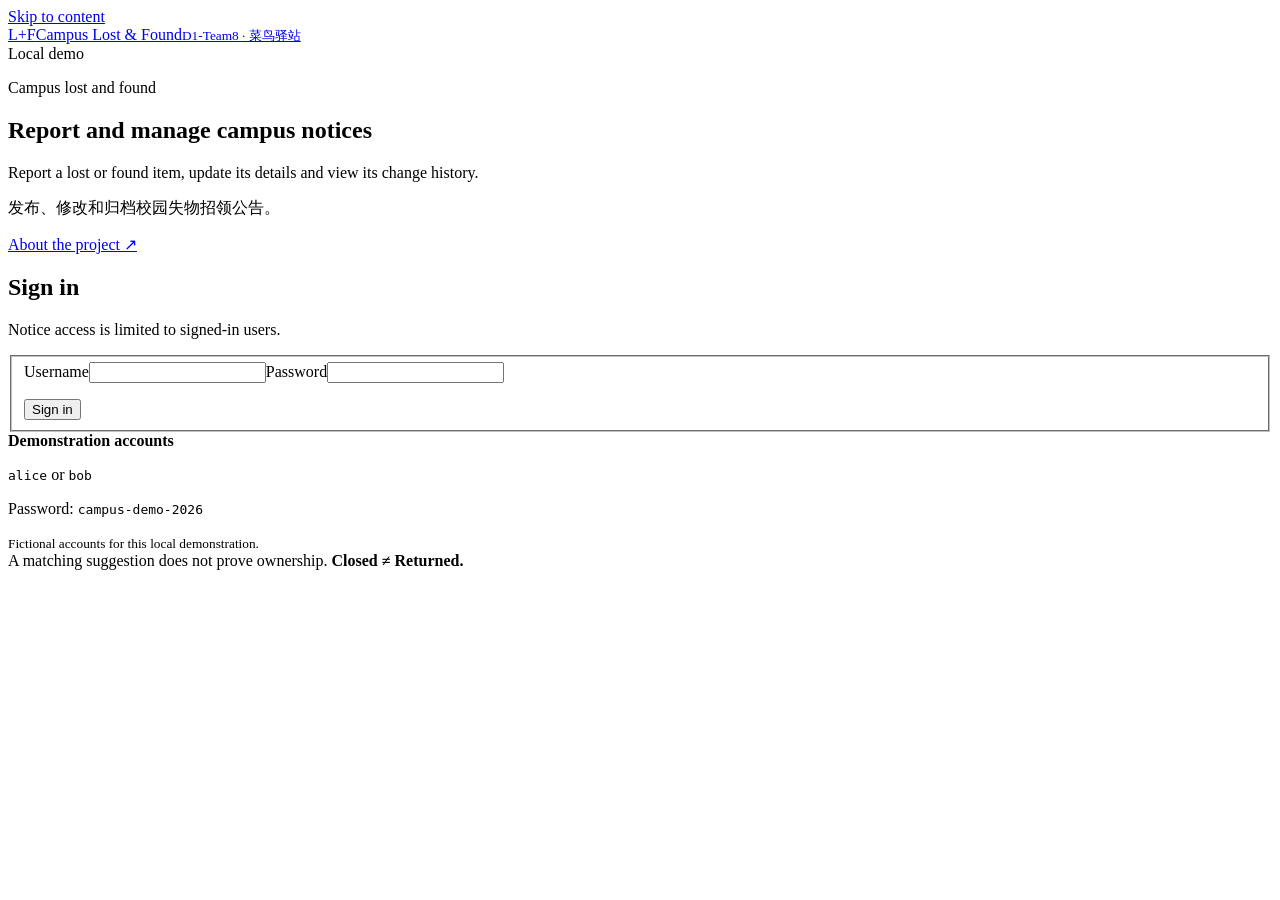
==== backend/src/main/resources/static/app/index.html @ 49f68461 "Implement T08 notice creation editing and guarded archiving" ====
<!doctype html>
<html lang="en">
<head>
  <meta charset="utf-8">
  <meta name="viewport" content="width=device-width, initial-scale=1">
  <meta name="theme-color" content="#176b59">
  <title>Campus Lost &amp; Found</title>
  <link rel="stylesheet" href="/app/app.css">
  <script src="/app/app.js" defer></script>
</head>
<body>
  <a class="skip-link" href="#main-content">Skip to content</a>
  <header class="site-header">
    <a class="brand" href="#/mine" data-route="/mine"><span class="brand-mark" aria-hidden="true">L+F</span><span>Campus Lost &amp; Found<small>D1-Team8 · 菜鸟驿站</small></span></a>
    <div class="account-area"><span class="demo-label">Local demo</span><span id="account-name"></span><button id="logout-button" class="text-button" type="button" hidden>Sign out</button></div>
  </header>

  <main id="main-content" tabindex="-1">
    <div id="app-message" class="message" role="status" aria-live="polite" tabindex="-1" hidden></div>

    <section id="login-view" class="login-layout" aria-labelledby="login-heading">
      <div class="login-intro"><p class="eyebrow">Campus lost and found</p><h1>Report and manage campus notices</h1><p>Report a lost or found item, update its details and view its change history.</p><p class="muted">发布、修改和归档校园失物招领公告。</p><a href="https://escape0007.github.io/campus-lost-and-found-platform/" target="_blank" rel="noopener noreferrer">About the project ↗</a></div>
      <section class="panel login-panel"><h2 id="login-heading">Sign in</h2><p class="muted">Notice access is limited to signed-in users.</p><form id="login-form" novalidate><fieldset id="login-fields"><label for="login-username">Username</label><input id="login-username" name="username" autocomplete="username" required><label for="login-password">Password</label><input id="login-password" name="password" type="password" autocomplete="current-password" required><p id="login-error" class="field-error" role="alert"></p><button id="login-submit" class="button primary wide" type="submit">Sign in</button></fieldset></form><div class="demo-credentials"><strong>Demonstration accounts</strong><p><code>alice</code> or <code>bob</code></p><p>Password: <code>campus-demo-2026</code></p><small>Fictional accounts for this local demonstration.</small></div></section>
    </section>

    <div id="workspace" hidden>
      <nav class="workspace-nav" aria-label="Notice navigation"><div class="nav-tabs"><a href="#/mine" data-route="/mine" id="mine-nav">My notices</a><a href="#/available" data-route="/available" id="available-nav">Available notices</a></div><a class="button primary" href="#/new" data-route="/new">+ New notice</a></nav>

      <section id="list-view" aria-labelledby="list-heading" hidden><div class="section-heading"><div><p class="eyebrow">Notice board</p><h1 id="list-heading">My notices</h1><p id="list-description" class="muted"></p></div><button id="refresh-list" class="button secondary" type="button">Refresh</button></div><div id="notice-list" class="notice-grid" aria-live="polite"></div><div id="pagination" class="pagination" hidden><button id="previous-page" class="button secondary" type="button">← Previous</button><span id="page-label"></span><button id="next-page" class="button secondary" type="button">Next →</button></div></section>

      <section id="detail-view" aria-labelledby="detail-heading" hidden><button id="detail-back" class="text-button back-button" type="button">← Back to notices</button><article class="panel detail-panel"><div class="detail-topline"><div id="detail-badges" class="badges"></div><div class="detail-actions"><button id="edit-notice" class="button secondary" type="button">Edit notice</button><button id="show-close" class="button secondary warning-button" type="button">Archive notice</button></div></div><h1 id="detail-heading"></h1><div id="detail-facts" class="facts"></div><p id="detail-description" class="notice-description"></p><div id="detail-photos" class="photo-gallery"></div><div id="detail-lock" class="info-note" hidden></div><div class="record-meta"><span id="detail-id"></span><span id="detail-version"></span><button id="copy-link" class="text-button" type="button">Copy stable link</button></div></article>

        <section id="close-panel" class="panel close-panel" aria-labelledby="close-heading" hidden><h2 id="close-heading">Archive this notice?</h2><p><strong>Closed means archived. It does not confirm that the item was returned.</strong></p><p class="muted">归档后公告退出可用列表，原链接和历史仍保留。归还需要双方独立确认。</p><form id="close-form" novalidate><fieldset id="close-fields"><label for="close-reason">Reason for archiving <span class="required">*</span></label><textarea id="close-reason" rows="3" required aria-describedby="close-error"></textarea><p id="close-error" class="field-error" role="alert"></p><div class="form-actions"><button id="close-submit" class="button danger" type="submit">Confirm archive</button><button id="close-cancel" class="button secondary" type="button">Cancel</button><button id="close-refresh" class="button secondary" type="button" hidden>Refresh status</button></div></fieldset></form></section>

        <section class="panel history-panel" aria-labelledby="history-heading"><div class="section-heading compact"><h2 id="history-heading">Change history</h2><span id="history-count" class="muted"></span></div><ol id="history-list" class="history-list"></ol></section>
      </section>

      <section id="editor-view" aria-labelledby="editor-heading" hidden><div class="section-heading"><div><p class="eyebrow" id="editor-eyebrow">Share a notice</p><h1 id="editor-heading">New notice</h1><p class="muted">Keep ownership-verification details and personal contact information private.</p></div></div>
        <form id="notice-form" class="panel editor-panel" novalidate><fieldset id="notice-fields"><div class="form-grid"><div class="form-field"><label for="notice-type">Notice type <span class="required">*</span></label><select id="notice-type" name="type" required aria-describedby="error-type"><option value="LOST">Lost item</option><option value="FOUND">Found item</option></select><p id="error-type" class="field-error"></p></div><div class="form-field"><label for="notice-category">Category <span class="required">*</span></label><select id="notice-category" name="category" required aria-describedby="error-category"></select><p id="error-category" class="field-error"></p></div><div class="form-field full-width"><label for="notice-title">Title <span class="required">*</span></label><input id="notice-title" name="title" required placeholder="e.g. Blue water bottle near the library" aria-describedby="title-help error-title"><div class="field-help"><span id="title-help">5–80 Unicode characters</span><span id="title-count">0 / 80</span></div><p id="error-title" class="field-error"></p></div><div class="form-field"><label for="notice-date">When did it happen? <span class="required">*</span></label><input id="notice-date" name="occurrenceDate" type="date" required aria-describedby="error-occurrenceDate"><label class="checkbox-label" for="notice-approximate"><input id="notice-approximate" name="approximate" type="checkbox">This date is approximate</label><p id="error-occurrenceDate" class="field-error"></p></div><div class="form-field"><label for="notice-area">Campus area <span class="required">*</span></label><select id="notice-area" name="area" required aria-describedby="error-area"></select><p id="error-area" class="field-error"></p></div><div class="form-field full-width"><label for="notice-description">Description <span class="required">*</span></label><textarea id="notice-description" name="description" rows="5" required placeholder="Describe the item, approximate time and place. Keep a unique ownership detail unpublished." aria-describedby="description-help error-description"></textarea><div class="field-help"><span id="description-help">20–1,000 Unicode characters</span><span id="description-count">0 / 1,000</span></div><p id="error-description" class="field-error"></p></div></div>
          <section class="photo-editor" aria-labelledby="photo-heading"><h2 id="photo-heading">Photos <span class="optional">optional</span></h2><p class="muted">Up to 3 JPEG/PNG photos, 5 MB each. Avoid identification documents, contact details and hidden ownership evidence.</p><div id="existing-photos" class="photo-choices"></div><label class="file-picker" for="notice-photos"><strong>Choose photos</strong><span>JPEG or PNG · combined maximum 3 photos</span></label><input id="notice-photos" type="file" accept="image/jpeg,image/png,.jpg,.jpeg,.png" multiple aria-describedby="error-photos"><div id="new-photos" class="photo-choices"></div><p id="error-photos" class="field-error" role="alert"></p></section>
          <p id="editor-error" class="field-error form-error" role="alert" tabindex="-1"></p><div class="form-actions"><button id="notice-submit" class="button primary" type="submit">Publish notice</button><button id="editor-cancel" class="button secondary" type="button">Cancel</button><span id="editor-progress" class="muted" role="status" aria-live="polite"></span></div></fieldset></form>
        <section id="conflict-panel" class="panel conflict-panel" aria-labelledby="conflict-heading" hidden><h2 id="conflict-heading">This notice changed</h2><p>Your draft has been kept. Review the latest saved version before trying again.</p><button id="review-latest" class="button secondary" type="button">Review latest version</button><div id="latest-version" hidden></div><button id="use-latest-version" class="button primary" type="button" hidden>Continue with my draft</button></section>
      </section>
    </div>
    <footer class="site-footer">A matching suggestion does not prove ownership. <strong>Closed ≠ Returned.</strong></footer>
  </main>
</body>
</html>
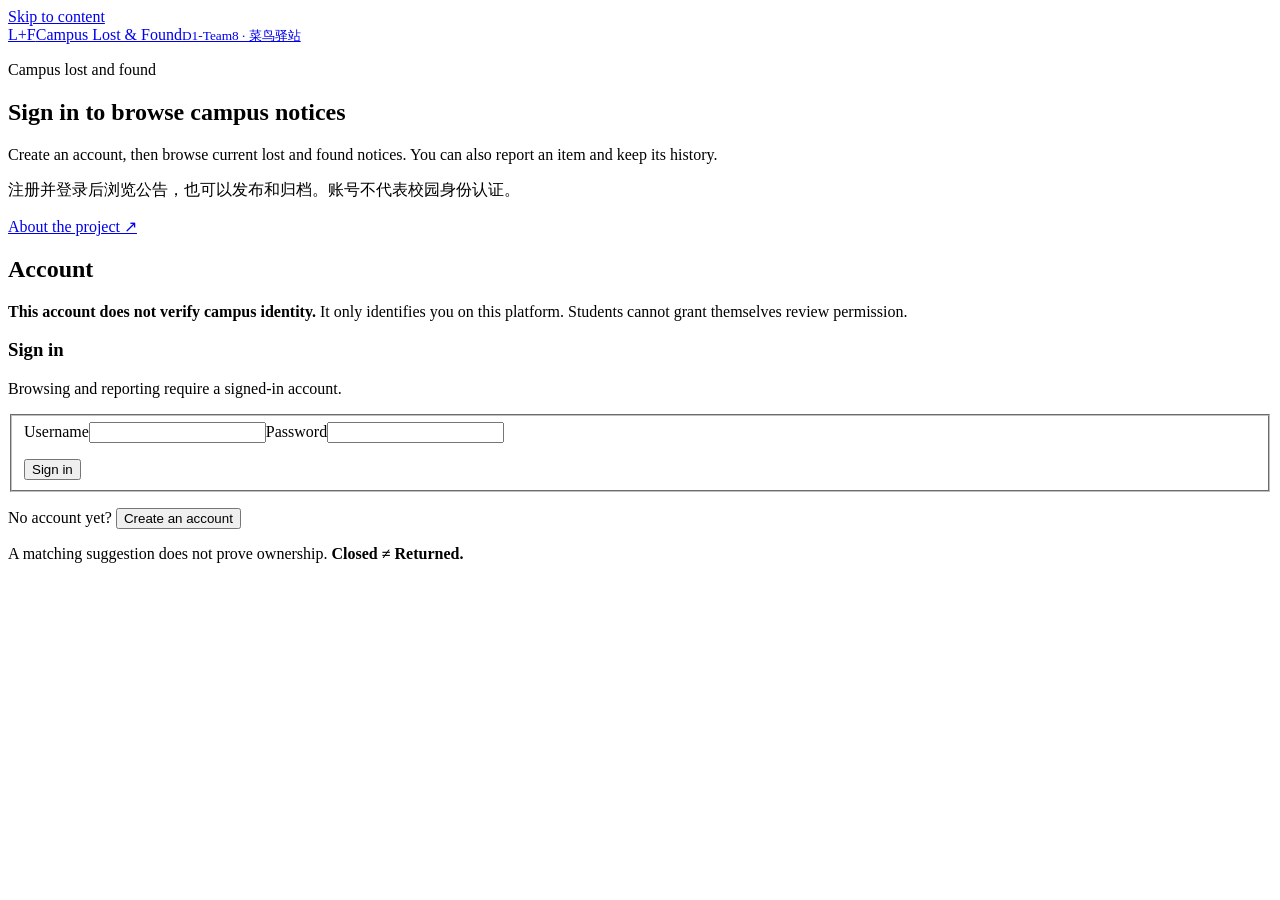
==== commit ed057781: "Integrate delivered T09 accounts and complete T10 flow review fixes" ====
--- a/backend/src/main/resources/static/app/index.html
+++ b/backend/src/main/resources/static/app/index.html
@@ -11,20 +11,23 @@
 <body>
   <a class="skip-link" href="#main-content">Skip to content</a>
   <header class="site-header">
-    <a class="brand" href="#/mine" data-route="/mine"><span class="brand-mark" aria-hidden="true">L+F</span><span>Campus Lost &amp; Found<small>D1-Team8 · 菜鸟驿站</small></span></a>
-    <div class="account-area"><span class="demo-label">Local demo</span><span id="account-name"></span><button id="logout-button" class="text-button" type="button" hidden>Sign out</button></div>
+    <a class="brand" href="#/available" data-route="/available"><span class="brand-mark" aria-hidden="true">L+F</span><span>Campus Lost &amp; Found<small>D1-Team8 · 菜鸟驿站</small></span></a>
+    <div class="account-area"><span id="session-status" class="demo-label" hidden>Not a campus ID</span><span id="account-name"></span><button id="logout-button" class="text-button" type="button" hidden>Sign out</button></div>
   </header>
 
   <main id="main-content" tabindex="-1">
     <div id="app-message" class="message" role="status" aria-live="polite" tabindex="-1" hidden></div>
 
     <section id="login-view" class="login-layout" aria-labelledby="login-heading">
-      <div class="login-intro"><p class="eyebrow">Campus lost and found</p><h1>Report and manage campus notices</h1><p>Report a lost or found item, update its details and view its change history.</p><p class="muted">发布、修改和归档校园失物招领公告。</p><a href="https://escape0007.github.io/campus-lost-and-found-platform/" target="_blank" rel="noopener noreferrer">About the project ↗</a></div>
-      <section class="panel login-panel"><h2 id="login-heading">Sign in</h2><p class="muted">Notice access is limited to signed-in users.</p><form id="login-form" novalidate><fieldset id="login-fields"><label for="login-username">Username</label><input id="login-username" name="username" autocomplete="username" required><label for="login-password">Password</label><input id="login-password" name="password" type="password" autocomplete="current-password" required><p id="login-error" class="field-error" role="alert"></p><button id="login-submit" class="button primary wide" type="submit">Sign in</button></fieldset></form><div class="demo-credentials"><strong>Demonstration accounts</strong><p><code>alice</code> or <code>bob</code></p><p>Password: <code>campus-demo-2026</code></p><small>Fictional accounts for this local demonstration.</small></div></section>
+      <div class="login-intro"><p class="eyebrow">Campus lost and found</p><h1>Sign in to browse campus notices</h1><p>Create an account, then browse current lost and found notices. You can also report an item and keep its history.</p><p class="muted">注册并登录后浏览公告，也可以发布和归档。账号不代表校园身份认证。</p><a href="https://escape0007.github.io/campus-lost-and-found-platform/" target="_blank" rel="noopener noreferrer">About the project ↗</a></div>
+      <section class="panel login-panel" aria-labelledby="login-heading"><h2 id="login-heading">Account</h2><p class="account-note"><strong>This account does not verify campus identity.</strong> It only identifies you on this platform. Students cannot grant themselves review permission.</p>
+        <div id="auth-signin"><h3>Sign in</h3><p class="muted">Browsing and reporting require a signed-in account.</p><form id="login-form" novalidate><fieldset id="login-fields"><label for="login-username">Username</label><input id="login-username" name="username" autocomplete="username" required><label for="login-password">Password</label><input id="login-password" name="password" type="password" autocomplete="current-password" required><p id="login-error" class="field-error" role="alert"></p><button id="login-submit" class="button primary wide" type="submit">Sign in</button></fieldset></form><p class="auth-switch">No account yet? <button id="show-register" class="text-button" type="button">Create an account</button></p></div>
+        <div id="auth-register" hidden><h3>Create an account</h3><form id="register-form" novalidate><fieldset id="register-fields"><label for="register-username">Username</label><input id="register-username" name="username" autocomplete="username" required aria-describedby="username-help error-reg-username"><p id="username-help" class="muted">3–32 letters, digits or underscores.</p><p id="error-reg-username" class="field-error"></p><label for="register-display">Display name</label><input id="register-display" name="displayName" autocomplete="nickname" required aria-describedby="display-help error-reg-displayName"><p id="display-help" class="muted">2–40 Unicode characters.</p><p id="error-reg-displayName" class="field-error"></p><label for="register-password">Password</label><input id="register-password" name="password" type="password" autocomplete="new-password" required aria-describedby="password-help error-reg-password"><p id="password-help" class="muted">10–72 characters, at most 72 bytes.</p><p id="error-reg-password" class="field-error"></p><p id="register-error" class="field-error" role="alert"></p><button id="register-submit" class="button primary wide" type="submit">Create account</button></fieldset></form><p class="auth-switch">Already registered? <button id="show-signin" class="text-button" type="button">Sign in</button></p></div>
+      </section>
     </section>
 
     <div id="workspace" hidden>
-      <nav class="workspace-nav" aria-label="Notice navigation"><div class="nav-tabs"><a href="#/mine" data-route="/mine" id="mine-nav">My notices</a><a href="#/available" data-route="/available" id="available-nav">Available notices</a></div><a class="button primary" href="#/new" data-route="/new">+ New notice</a></nav>
+      <nav class="workspace-nav" aria-label="Notice navigation"><div class="nav-tabs"><a href="#/available" data-route="/available" id="available-nav">Available notices</a><a href="#/mine" data-route="/mine" id="mine-nav">My notices</a></div><a class="button primary" href="#/new" data-route="/new">+ New notice</a></nav>
 
       <section id="list-view" aria-labelledby="list-heading" hidden><div class="section-heading"><div><p class="eyebrow">Notice board</p><h1 id="list-heading">My notices</h1><p id="list-description" class="muted"></p></div><button id="refresh-list" class="button secondary" type="button">Refresh</button></div><div id="notice-list" class="notice-grid" aria-live="polite"></div><div id="pagination" class="pagination" hidden><button id="previous-page" class="button secondary" type="button">← Previous</button><span id="page-label"></span><button id="next-page" class="button secondary" type="button">Next →</button></div></section>
 
